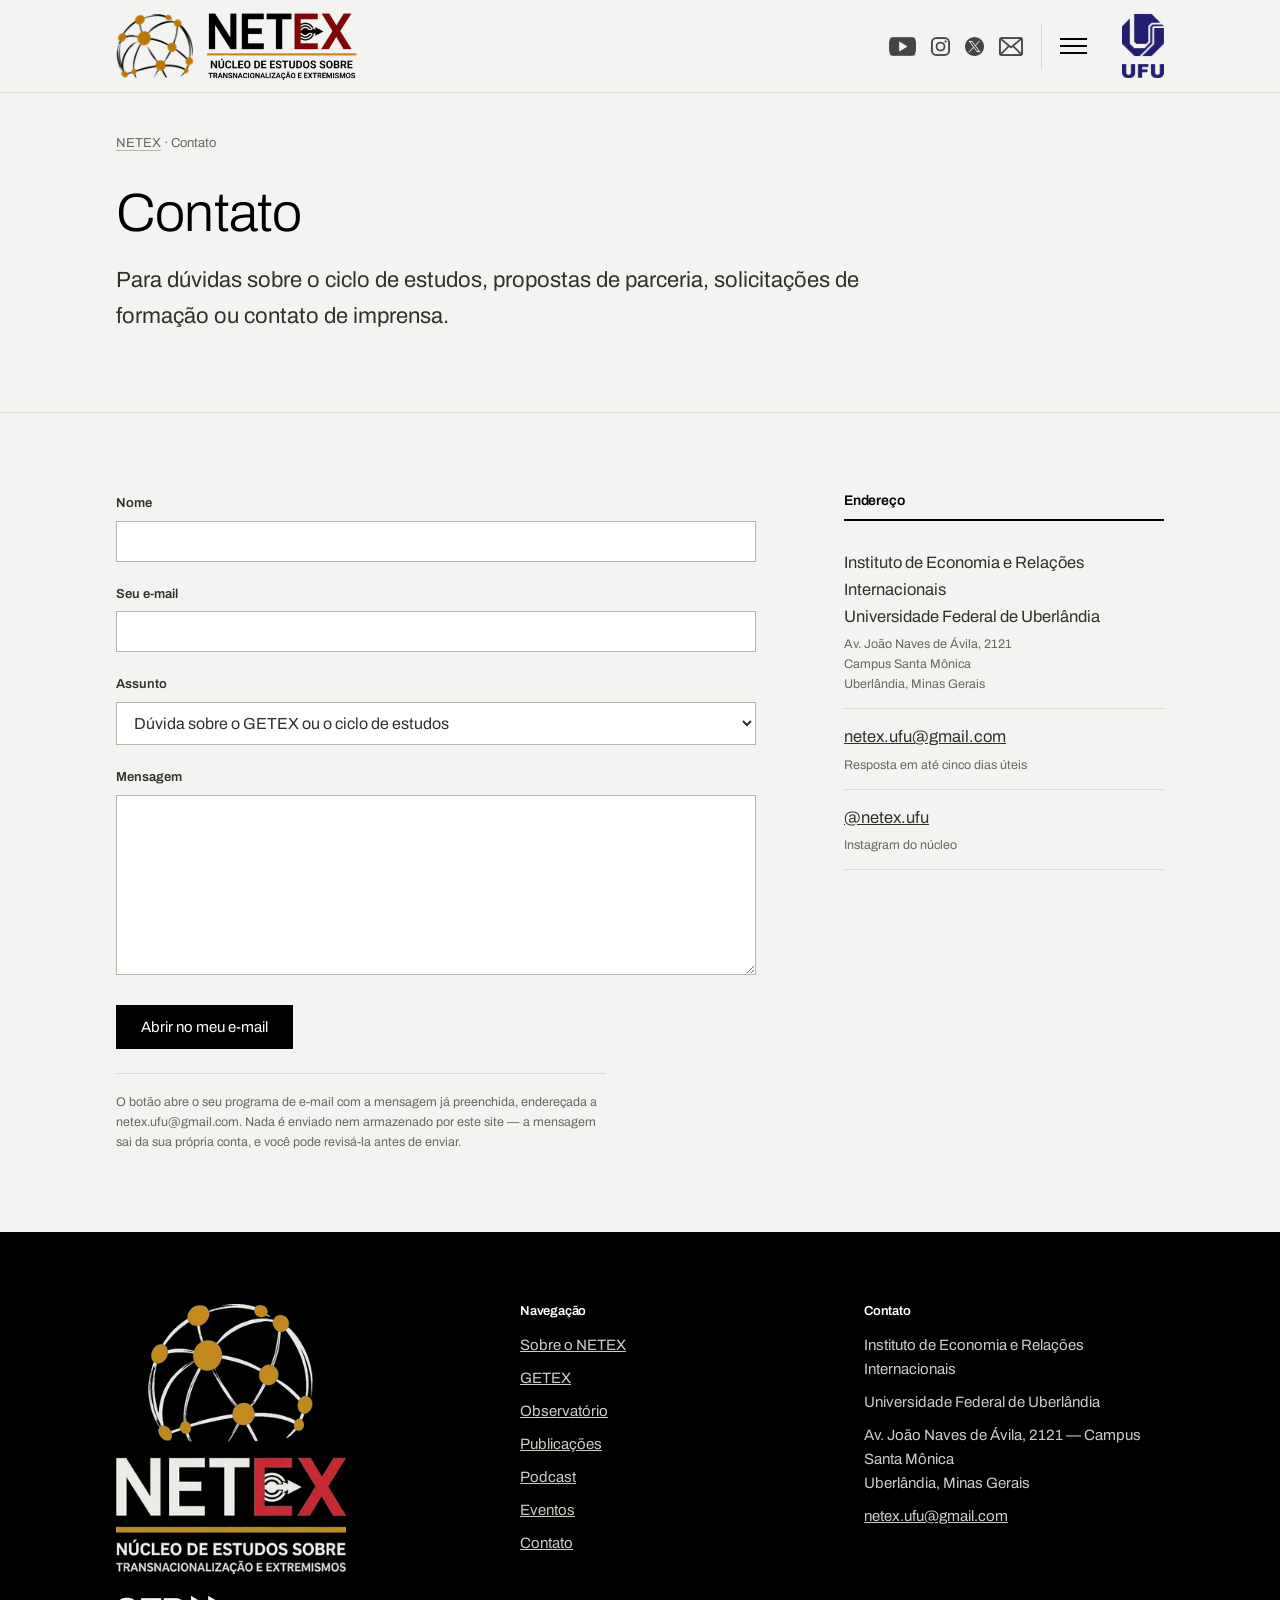
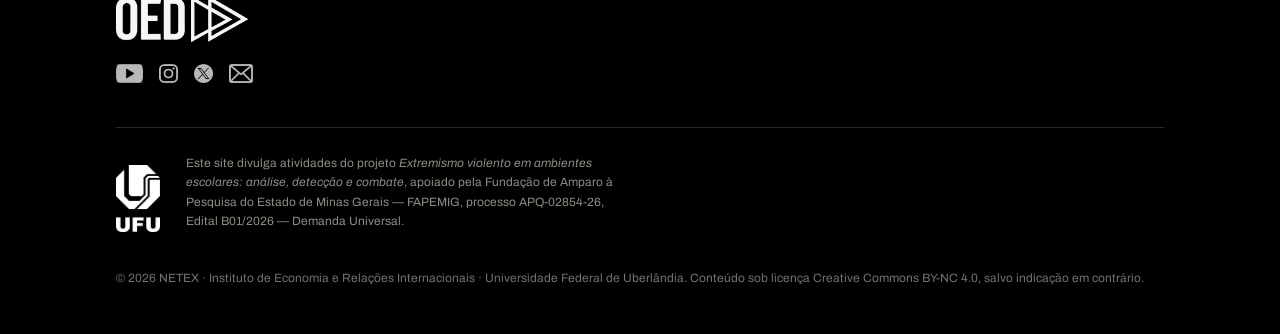
==== contato.html @ 626e9ee5 "site inicial" ====
<!DOCTYPE html>
<html lang="pt-BR">
<head>
<meta charset="utf-8">
<meta name="viewport" content="width=device-width, initial-scale=1">
<title>Contato | NETEX-UFU</title>
<meta name="description" content="Fale com o Núcleo de Estudos sobre Transnacionalização e Extremismos da UFU.">
<link rel="preconnect" href="https://fonts.googleapis.com">
<link rel="preconnect" href="https://fonts.gstatic.com" crossorigin>
<link href="https://fonts.googleapis.com/css2?family=Archivo:ital,wght@0,300;0,400;0,500;0,600;1,400&display=swap" rel="stylesheet">
<link rel="stylesheet" href="estilo.css">
</head>
<body>
<a class="pula" href="#conteudo">Ir para o conteúdo</a>

<header class="topo">
  <div class="wrap">
    <a class="marca" href="index.html" aria-label="NETEX — página inicial">
      <span class="simbolo" role="img" aria-hidden="true"></span>
      <span class="logotipo" role="img" aria-label="NETEX — Núcleo de Estudos sobre Transnacionalização e Extremismos"></span>
    </a>
    <div class="dir">
      <div class="sociais">
        <a href="#" aria-label="YouTube do NETEX"><span class="ic-youtube"></span></a>
        <a href="https://www.instagram.com/netex.ufu/" target="_blank" rel="noopener" aria-label="Instagram do NETEX"><span class="ic-instagram"></span></a>
        <a href="#" aria-label="Perfil do NETEX no X"><span class="ic-x"></span></a>
        <a href="mailto:netex.ufu@gmail.com" aria-label="E-mail do NETEX"><span class="ic-email"></span></a>
      </div>
      <span class="divisor" aria-hidden="true"></span>
      <button class="menu-btn" aria-expanded="false" aria-controls="nav" aria-label="Abrir o menu">
        <span></span><span></span><span></span>
      </button>
      <a class="marca-ufu" href="https://www.ufu.br" aria-label="Universidade Federal de Uberlândia">
        <span class="selo-ufu-topo" role="img" aria-hidden="true"></span>
      </a>
    </div>
    <nav class="nav" id="nav">
      <a href="sobre.html">Sobre o NETEX</a>
      <a href="getex.html">GETEX</a>
      <a href="observatorio.html">Observatório</a>
      <a href="publicacoes.html">Publicações</a>
      <a href="podcast.html">Podcast</a>
      <a href="eventos.html">Eventos</a>
      <a href="contato.html" class="ativo" aria-current="page">Contato</a>
      <a class="entrar" href="#">Entrar</a>
    </nav>
  </div>
</header>

<main id="conteudo">
<div class="wrap">
  <p class="trilha"><a href="index.html">NETEX</a> · Contato</p>
</div>

<section class="cabeca">
  <div class="wrap">
    <h1>Contato</h1>
    <p class="deck">Para dúvidas sobre o ciclo de estudos, propostas de parceria, solicitações de
    formação ou contato de imprensa.</p>
  </div>
</section>

<section class="secao" id="formulario">
  <div class="wrap">
    <div class="duas-colunas">
      <div>
        <div class="formulario">
          <div class="campo">
            <label for="nome">Nome</label>
            <input type="text" id="nome" autocomplete="name">
          </div>
          <div class="campo">
            <label for="remetente">Seu e-mail</label>
            <input type="email" id="remetente" autocomplete="email">
          </div>
          <div class="campo">
            <label for="assunto">Assunto</label>
            <select id="assunto">
              <option>Dúvida sobre o GETEX ou o ciclo de estudos</option>
              <option>Solicitação de formação para escola ou instituição</option>
              <option>Proposta de parceria ou pesquisa</option>
              <option>Imprensa</option>
              <option>Outro</option>
            </select>
          </div>
          <div class="campo">
            <label for="mensagem">Mensagem</label>
            <textarea id="mensagem"></textarea>
          </div>
          <button type="button" class="botao-escuro" id="enviar">Abrir no meu e-mail</button>
          <p class="privacidade">O botão abre o seu programa de e-mail com a mensagem já preenchida,
          endereçada a netex.ufu@gmail.com. Nada é enviado nem armazenado por este site — a mensagem sai da sua
          própria conta, e você pode revisá-la antes de enviar.</p>
        </div>
      </div>

      <aside class="lateral">
        <h3>Endereço</h3>
        <div class="agenda-item">
          <span class="oque">Instituto de Economia e Relações Internacionais<br>
          Universidade Federal de Uberlândia</span>
          <span class="onde">Av. João Naves de Ávila, 2121<br>Campus Santa Mônica<br>
          Uberlândia, Minas Gerais</span>
        </div>
        <div class="agenda-item">
          <span class="oque"><a href="mailto:netex.ufu@gmail.com">netex.ufu@gmail.com</a></span>
          <span class="onde">Resposta em até cinco dias úteis</span>
        </div>
        <div class="agenda-item">
          <span class="oque"><a href="https://www.instagram.com/netex.ufu/" target="_blank" rel="noopener">@netex.ufu</a></span>
          <span class="onde">Instagram do núcleo</span>
        </div>
      </aside>
    </div>
  </div>
</section>
</main>

<footer class="rodape" id="contato-rodape">
  <div class="wrap">
    <div class="rodape-grade">
      <div>
        <span class="logo-negativo" role="img" aria-label="NETEX — Núcleo de Estudos sobre Transnacionalização e Extremismos"></span>
        <a href="https://www.oedbrasil.com.br" target="_blank" rel="noopener"
           aria-label="Observatório da Extrema Direita"><span class="oed-rodape" role="img"></span></a>
        <div class="sociais-rodape">
          <a href="#" aria-label="YouTube"><span class="ic-youtube"></span></a>
          <a href="https://www.instagram.com/netex.ufu/" target="_blank" rel="noopener" aria-label="Instagram"><span class="ic-instagram"></span></a>
          <a href="#" aria-label="X"><span class="ic-x"></span></a>
          <a href="mailto:netex.ufu@gmail.com" aria-label="E-mail"><span class="ic-email"></span></a>
        </div>
      </div>
      <div>
        <h3>Navegação</h3>
        <ul>
          <li><a href="sobre.html">Sobre o NETEX</a></li>
          <li><a href="getex.html">GETEX</a></li>
          <li><a href="observatorio.html">Observatório</a></li>
          <li><a href="publicacoes.html">Publicações</a></li>
          <li><a href="podcast.html">Podcast</a></li>
          <li><a href="eventos.html">Eventos</a></li>
          <li><a href="contato.html">Contato</a></li>
        </ul>
      </div>
      <div>
        <h3>Contato</h3>
        <ul>
          <li>Instituto de Economia e Relações Internacionais</li>
          <li>Universidade Federal de Uberlândia</li>
          <li>Av. João Naves de Ávila, 2121 — Campus Santa Mônica<br>Uberlândia, Minas Gerais</li>
          <li><a href="mailto:netex.ufu@gmail.com">netex.ufu@gmail.com</a></li>
        </ul>
      </div>
    </div>
    <div class="selos">
      <span class="selo-ufu" role="img" aria-label="Universidade Federal de Uberlândia"></span>
      <p class="fomento">Este site divulga atividades do projeto <em>Extremismo violento em ambientes
      escolares: análise, detecção e combate</em>, apoiado pela Fundação de Amparo à Pesquisa do Estado
      de Minas Gerais — FAPEMIG, processo APQ-02854-26, Edital B01/2026 — Demanda Universal.</p>
    </div>
    <p class="legal">© 2026 NETEX · Instituto de Economia e Relações Internacionais · Universidade
    Federal de Uberlândia. Conteúdo sob licença Creative Commons BY-NC 4.0, salvo indicação em
    contrário.</p>
  </div>
</footer>

<script>
/* Menu suspenso. Fecha ao escolher um item, ao clicar fora ou com Esc. */
(function(){
  var b=document.querySelector('.menu-btn'), n=document.getElementById('nav');
  if(!b) return;
  function fechar(){ n.classList.remove('aberta'); b.classList.remove('aberto');
    b.setAttribute('aria-expanded','false'); b.setAttribute('aria-label','Abrir o menu'); }
  b.addEventListener('click',function(e){ e.stopPropagation();
    var aberta=n.classList.toggle('aberta');
    b.classList.toggle('aberto',aberta);
    b.setAttribute('aria-expanded',aberta);
    b.setAttribute('aria-label',aberta?'Fechar o menu':'Abrir o menu'); });
  n.addEventListener('click',function(e){ if(e.target.tagName==='A') fechar(); });
  document.addEventListener('click',function(e){ if(!n.contains(e.target)) fechar(); });
  document.addEventListener('keydown',function(e){ if(e.key==='Escape') fechar(); });
})();
</script>
<script>
/* Monta uma mensagem e abre o programa de e-mail do usuário. */
(function(){
  var b=document.getElementById('enviar'); if(!b) return;
  b.addEventListener('click',function(){
    var v=function(id){ return (document.getElementById(id).value||'').trim(); };
    if(!v('mensagem')){ document.getElementById('mensagem').focus(); return; }
    var corpo='Nome: '+v('nome')+'\nE-mail: '+v('remetente')+'\n\n'+v('mensagem');
    window.location.href='mailto:netex.ufu@gmail.com'
      +'?subject='+encodeURIComponent('[Site NETEX] '+v('assunto'))
      +'&body='+encodeURIComponent(corpo);
  });
})();
</script>
</body>
</html>
---- estilo.css ----
/* ══════════════════════════════════════════════════════════════════
   NETEX — folha de estilo única. Alterar aqui muda todas as páginas.
   1. Variáveis   2. Base   3. Cabeçalho   4. Destaque   5. Seções
   6. Componentes   7. Rodapé   8. Responsivo
   ══════════════════════════════════════════════════════════════════ */

/* ── 1. VARIÁVEIS ─────────────────────────────────────────────── */
:root{
  --preto:#000000;
  --tinta:#33302c;
  --tinta-fraca:#6b6660;
  --ocre:#c3891b;
  --ocre-escuro:#8a5f10;
  --carmim:#811316;
  --papel:#f3f3f1;
  --branco:#ffffff;
  --linha:#dbd9d3;
  --linha-forte:#b8b5ad;
  --ui:'Archivo',system-ui,sans-serif;
  --prosa:'Archivo',system-ui,sans-serif;
  --larg:1160px;
  --gutter:clamp(20px,5vw,56px);
}

/* ── 2. BASE ──────────────────────────────────────────────────── */
*{box-sizing:border-box}
html{scroll-behavior:smooth}
@media (prefers-reduced-motion:reduce){html{scroll-behavior:auto}*{animation:none!important;transition:none!important}}
body{margin:0;background:var(--papel);color:var(--tinta);font-family:var(--prosa);
  font-size:17px;line-height:1.6;-webkit-font-smoothing:antialiased}
img{max-width:100%;display:block}
a{color:inherit}
h1,h2,h3,h4{margin:0;font-weight:500;line-height:1.14;color:var(--preto);letter-spacing:-.015em}
p{margin:0 0 1em}
.wrap{max-width:var(--larg);margin:0 auto;padding:0 var(--gutter)}
.prosa{max-width:68ch}
.prosa p{margin-bottom:1.15em}
:focus-visible{outline:2px solid var(--ocre-escuro);outline-offset:3px}
.pula{position:absolute;left:-9999px}
.pula:focus{left:var(--gutter);top:12px;z-index:99;background:var(--preto);color:#fff;
  padding:10px 16px;font-family:var(--ui);font-size:14px}
.meta{font-family:var(--ui);font-size:13px;color:var(--tinta-fraca)}

/* ── 3. CABEÇALHO ─────────────────────────────────────────────── */
.topo{position:sticky;top:0;z-index:50;background:var(--papel);border-bottom:1px solid var(--linha)}
.topo .wrap{position:relative;display:flex;align-items:center;gap:26px;min-height:92px}
.marca{display:flex;align-items:center;gap:14px;text-decoration:none;flex-shrink:0}
.simbolo{width:77px;height:64px;background:url("img/netex-globo.webp") no-repeat center/contain}
.logotipo{width:150px;height:67px;background:url("img/netex-logotipo.webp") no-repeat left center/contain}
.dir{display:flex;align-items:center;gap:18px;margin-left:auto;flex-shrink:0}
.sociais{display:flex;align-items:center;gap:15px}
.sociais a{display:block;opacity:.72;transition:opacity .18s}
.sociais a:hover{opacity:1}
.sociais span{display:block;height:19px;background-repeat:no-repeat;background-position:center;
  background-size:contain}
.ic-youtube{width:27px;background-image:url("img/ic-youtube.webp")}
.ic-instagram{width:19px;background-image:url("img/ic-instagram.webp")}
.ic-x{width:19px;background-image:url("img/ic-x.webp")}
.ic-email{width:24px;background-image:url("img/ic-email.webp")}
.divisor{width:1px;height:46px;background:var(--linha);flex-shrink:0}
.marca-ufu{display:flex;align-items:center;flex-shrink:0}
.selo-ufu-topo{display:block;width:42px;height:64px;flex-shrink:0;
  background:url("img/ufu.webp") no-repeat center/contain}
.menu-btn{display:flex;flex-direction:column;justify-content:center;gap:5px;width:44px;height:44px;
  padding:0;background:none;border:none;cursor:pointer;flex-shrink:0}
.menu-btn span{display:block;width:27px;height:2px;background:var(--preto);
  transition:transform .25s ease,opacity .18s ease}
.menu-btn.aberto span:nth-child(1){transform:translateY(7px) rotate(45deg)}
.menu-btn.aberto span:nth-child(2){opacity:0}
.menu-btn.aberto span:nth-child(3){transform:translateY(-7px) rotate(-45deg)}

/* painel do menu */
.nav{position:absolute;top:calc(100% + 10px);right:var(--gutter);z-index:60;display:none;
  flex-direction:column;gap:0;min-width:290px;padding:12px 0 14px;
  background:rgba(248,247,245,.82);
  -webkit-backdrop-filter:blur(18px) saturate(1.35);backdrop-filter:blur(18px) saturate(1.35);
  border:1px solid rgba(0,0,0,.10);border-radius:2px;
  box-shadow:0 18px 48px rgba(20,14,6,.26);font-family:var(--ui);font-size:16px}
.nav.aberta{display:flex}
.nav a{text-decoration:none;color:var(--preto);padding:12px 30px;
  border-left:3px solid transparent;transition:background .15s,border-color .15s}
.nav a:hover{background:rgba(195,137,27,.14);border-left-color:var(--ocre)}
.nav a.ativo{border-left-color:var(--carmim);font-weight:600}
.nav .entrar{margin:12px 30px 2px;padding:11px 0;text-align:center;font-size:15px;
  border:1px solid var(--preto);border-left-width:1px;background:var(--preto);color:#fff}
.nav .entrar:hover{background:transparent;color:var(--preto);border-left-color:var(--preto)}

/* ── 4. DESTAQUE (página inicial) ─────────────────────────────── */
.destaque{position:relative;overflow:hidden;background:#2d080b}
.destaque-fundo{position:absolute;inset:0;background:url("img/destaque.webp") no-repeat center/cover}
.destaque-fundo::after{content:"";position:absolute;inset:0;background:rgba(28,5,7,.12)}
.destaque-topo{position:relative;z-index:2;padding:clamp(48px,6vw,84px) 0;
  background:linear-gradient(100deg,rgba(28,5,7,.90) 0%,rgba(28,5,7,.72) 34%,
    rgba(28,5,7,.24) 72%,rgba(28,5,7,.04) 100%)}

/* vitrine em forma de livro: as páginas viram sobre a lombada esquerda */
.vitrine{width:min(400px,46%)}
.livro{position:relative;width:100%;aspect-ratio:5/7;perspective:2000px}
.livro::before{content:"";position:absolute;left:-9px;top:6px;bottom:6px;width:9px;
  background:linear-gradient(90deg,rgba(0,0,0,0),rgba(0,0,0,.45));z-index:0}
.folha{position:absolute;inset:0;transform-origin:left center;transform-style:preserve-3d;
  transition:transform 1.05s cubic-bezier(.46,.03,.28,1)}
.folha.virada{transform:rotateY(-171deg)}
.face{position:absolute;inset:0;backface-visibility:hidden;-webkit-backface-visibility:hidden;
  overflow:hidden;display:flex;flex-direction:column;
  background:linear-gradient(90deg,rgba(120,86,52,.16) 0%,rgba(120,86,52,0) 9%),
             url("img/papel.webp") center/cover;
  border:1px solid rgba(90,64,40,.28);
  box-shadow:0 10px 34px rgba(12,3,4,.42)}
.face.verso{transform:rotateY(180deg);
  background:linear-gradient(270deg,rgba(120,86,52,0) 68%,rgba(120,86,52,.22) 100%),
             url("img/papel.webp") center/cover}
/* a primeira folha é a capa do livro */
.folha-capa .face.frente{padding:0;background:#4a1230}
.pg-capa{display:block;width:100%;height:100%;
  background:url("img/capa-livro.webp") no-repeat center/cover}
.folha-link{display:flex;flex-direction:column;height:100%;text-decoration:none;padding:13px}
.pg-img{display:block;width:100%;aspect-ratio:16/11;background:no-repeat center/cover;
  border:1px solid rgba(90,64,40,.30);flex-shrink:0}
.pg-faixa{display:flex;flex-direction:column;padding:14px 4px 0;flex:1;min-height:0}
.pg-pilula{display:inline-block;font-family:var(--ui);font-size:9.5px;font-weight:600;
  letter-spacing:.12em;text-transform:uppercase;color:#fff;background:var(--carmim);padding:4px 9px}
.pg-tit{display:block;color:#241a12;font-size:clamp(17px,2vw,21px);line-height:1.16;
  font-weight:600;margin-top:11px;letter-spacing:-.015em}
.folha-link:hover .pg-tit{color:var(--carmim)}
.pg-meta{display:block;font-family:var(--ui);font-size:12px;line-height:1.55;
  color:#6f6252;margin-top:10px}
.pg-num{display:block;font-family:var(--ui);font-size:10.5px;letter-spacing:.1em;
  color:#9c8c78;margin-top:auto;padding-top:12px;border-top:1px solid rgba(120,86,52,.26)}
.vit-ctrl{display:flex;align-items:center;gap:16px;margin-top:18px}
.vit-btn{font-family:var(--ui);font-size:11.5px;letter-spacing:.04em;background:none;cursor:pointer;
  color:#e5d3d4;border:1px solid rgba(255,255,255,.4);padding:5px 12px}
.vit-btn:hover{border-color:#fff;color:#fff}
.vit-pontos{display:flex;gap:8px}
.vit-ponto{width:30px;height:3px;padding:0;border:none;background:rgba(255,255,255,.32);cursor:pointer}
.vit-ponto[aria-current="true"]{background:var(--ocre)}
.vit-ponto:focus-visible{outline:2px solid var(--ocre);outline-offset:4px}
.vit-conta{font-family:var(--ui);font-size:11.5px;color:#b39799;margin-left:auto}
@media (prefers-reduced-motion:reduce){.folha{transition:none}}

/* ── 5. SEÇÕES E ABERTURAS DE PÁGINA ──────────────────────────── */
.abertura{padding:clamp(48px,7vw,86px) 0 clamp(40px,5.5vw,64px)}
.abertura h1{font-size:clamp(30px,4.8vw,50px);line-height:1.1;max-width:21ch;font-weight:300}
.abertura .sub{font-size:clamp(17px,2vw,20px);max-width:56ch;margin-top:26px}
.credenciais{display:flex;flex-wrap:wrap;gap:8px 26px;margin-top:30px;padding-top:20px;
  border-top:1px solid var(--linha);font-family:var(--ui);font-size:14px;color:var(--tinta-fraca)}
.secao{padding:clamp(44px,6.5vw,80px) 0;border-top:1px solid var(--linha)}
.secao-topo{margin-bottom:32px}
.secao h2{font-size:clamp(23px,2.9vw,31px);font-weight:500}
.secao-topo p{margin:10px 0 0;max-width:62ch;color:var(--tinta-fraca);font-size:16.5px}
.link-mais{font-family:var(--ui);font-size:14px;text-decoration:none;
  border-bottom:1px solid var(--ocre);padding-bottom:2px;white-space:nowrap}

/* abertura das páginas internas */
.trilha{font-family:var(--ui);font-size:13px;color:var(--tinta-fraca);padding-top:clamp(26px,4vw,40px)}
.trilha a{text-decoration:none;border-bottom:1px solid var(--linha-forte)}
.cabeca{padding:18px 0 clamp(36px,5vw,56px)}
.cabeca h1{font-size:clamp(32px,5vw,54px);font-weight:300;line-height:1.05;max-width:18ch}
.cabeca .deck{font-size:clamp(18px,2.1vw,22px);max-width:58ch;margin-top:22px}
.cabeca .fonte{font-family:var(--ui);font-size:14px;color:var(--tinta-fraca);max-width:60ch;
  margin-top:20px;padding-top:18px;border-top:1px solid var(--linha)}
.marca-pagina{display:block;width:clamp(190px,26vw,260px);height:clamp(90px,12vw,120px);
  background:no-repeat left center/contain;margin-bottom:22px}
.m-netex{background-image:url("img/netex-completo.webp");width:clamp(200px,25vw,270px);height:clamp(140px,18vw,190px)}
.m-getex{background-image:url("img/getex-logo.webp");height:clamp(48px,6.5vw,68px)}
.expansao{font-family:var(--ui);font-size:clamp(15px,1.8vw,17px);color:var(--tinta-fraca);
  margin:14px 0 0;padding-top:12px;border-top:1px solid var(--linha);max-width:46ch}

/* ── 6. COMPONENTES ───────────────────────────────────────────── */
.duas-colunas{display:grid;grid-template-columns:1fr 320px;gap:56px;align-items:start}
.lateral h3{font-family:var(--ui);font-size:14px;font-weight:600;margin-bottom:14px;
  padding-bottom:10px;border-bottom:2px solid var(--preto)}
.agenda-item{padding:14px 0;border-bottom:1px solid var(--linha)}
.agenda-item .quando{font-family:var(--ui);font-size:13px;color:var(--carmim);display:block;
  margin-bottom:3px;font-weight:600}
.agenda-item .oque{font-size:16.5px;line-height:1.35}
.agenda-item .onde{display:block;font-family:var(--ui);font-size:12.5px;color:var(--tinta-fraca);
  margin-top:4px}

.linhas{display:grid;grid-template-columns:repeat(auto-fit,minmax(280px,1fr));gap:2px 44px}
.linha-item{padding:20px 0;border-top:1px solid var(--linha)}
.linha-item h3{font-size:18px;font-weight:600;margin-bottom:7px}
.linha-item p{font-size:15.5px;color:var(--tinta-fraca);margin:0}

.frentes{display:grid;grid-template-columns:repeat(auto-fit,minmax(260px,1fr));gap:1px;
  background:var(--linha)}
.frente{background:var(--papel);padding:26px 24px 28px}
.frente h3{font-size:20px;margin-bottom:10px}
.frente h3 a{text-decoration:none;border-bottom:1px solid var(--ocre)}
.frente p{font-size:15.5px;color:var(--tinta-fraca)}
.frente .estado{font-family:var(--ui);font-size:12px;color:var(--ocre-escuro);
  border:1px solid var(--ocre);padding:2px 8px;display:inline-block;margin-bottom:14px}
.frente .estado.ativo{color:var(--carmim);border-color:var(--carmim)}

.caixa{background:var(--branco);border:1px solid var(--linha);padding:clamp(24px,3.4vw,40px)}
.caixa h3{font-size:clamp(20px,2.5vw,26px);max-width:32ch;margin-bottom:14px}
.dados{display:grid;grid-template-columns:repeat(auto-fit,minmax(150px,1fr));gap:22px;
  margin-top:26px;padding-top:22px;border-top:1px solid var(--linha)}
.dados dt{font-family:var(--ui);font-size:12px;color:var(--tinta-fraca);margin-bottom:4px}
.dados dd{margin:0;font-size:16px;line-height:1.4}

.equipe{display:grid;grid-template-columns:repeat(auto-fit,minmax(230px,1fr));gap:0 40px}
.pessoa{padding:15px 0;border-top:1px solid var(--linha)}
.pessoa .nome{font-size:16.5px;line-height:1.3}
.pessoa .onde{font-family:var(--ui);font-size:13px;color:var(--tinta-fraca);margin-top:3px}
.redes{display:grid;grid-template-columns:repeat(auto-fit,minmax(250px,1fr));gap:26px 44px}
.rede{padding-top:16px;border-top:2px solid var(--preto)}
.rede h3{font-family:var(--ui);font-size:15px;font-weight:600;margin-bottom:6px}
.rede p{font-size:15px;color:var(--tinta-fraca);margin:0}

.rolagem{overflow-x:auto;border:1px solid var(--linha);background:var(--branco)}
.rolagem table{border-collapse:collapse;width:100%}
.rolagem th,.rolagem td{text-align:left;vertical-align:top;padding:13px 16px;
  border-bottom:1px solid var(--linha)}
.rolagem thead th{font-family:var(--ui);font-size:12px;font-weight:600;color:var(--tinta-fraca);
  border-bottom:1px solid var(--linha-forte);background:var(--papel)}
.rolagem tbody tr:last-child th,.rolagem tbody tr:last-child td{border-bottom:none}
table.woodley{min-width:960px;font-size:14.5px}
table.woodley tbody th{font-family:var(--ui);font-size:14.5px;font-weight:600;color:var(--preto);
  width:13%;border-right:1px solid var(--linha)}
table.woodley td.autores{width:12%;color:var(--tinta-fraca);font-style:italic}
table.woodley ul{margin:0;padding:0;list-style:none}
table.woodley li{margin-bottom:6px;line-height:1.4}
table.woodley tbody tr:nth-child(even){background:#fbfbfa}
table.modulos,table.sessoes,table.dinamica{min-width:560px;font-size:15.5px}
table.modulos td.num,table.sessoes td.n{font-family:var(--ui);font-size:14px;
  color:var(--tinta-fraca);width:44px}
table.modulos td.qtd,table.modulos td.quando,table.sessoes td.data{font-family:var(--ui);
  font-size:14px;color:var(--tinta-fraca);white-space:nowrap}
table.sessoes td.data{color:var(--tinta);width:150px}
table.dinamica td.tempo{font-family:var(--ui);font-size:14px;white-space:nowrap;
  color:var(--carmim);width:105px}
table.dinamica td.momento{width:26%}
.semestre{font-family:var(--ui);font-size:13px;font-weight:600;color:var(--carmim);
  margin:32px 0 12px;padding-bottom:8px;border-bottom:1px solid var(--linha-forte)}
.semestre:first-of-type{margin-top:0}
.nota{font-family:var(--ui);font-size:13.5px;color:var(--tinta-fraca);
  border-left:2px solid var(--ocre);padding:2px 0 2px 16px;margin:22px 0 0;max-width:66ch;
  line-height:1.6}

.faixa{background:var(--carmim);color:#fff}
.faixa .wrap{display:flex;flex-wrap:wrap;align-items:center;gap:20px 40px;
  padding-top:26px;padding-bottom:26px}
.faixa .txt{flex:1 1 380px}
.faixa h2{color:#fff;font-size:23px;font-weight:500}
.faixa p{margin:6px 0 0;font-size:15.5px;color:#f2dede}
.botao{font-family:var(--ui);font-size:15px;text-decoration:none;background:#fff;color:var(--carmim);
  padding:12px 22px;white-space:nowrap;border:1px solid #fff}
.botao:hover{background:transparent;color:#fff}
.botao-escuro{font-family:var(--ui);font-size:15px;text-decoration:none;background:var(--preto);
  color:#fff;padding:13px 24px;white-space:nowrap;border:1px solid var(--preto);display:inline-block}
.botao-escuro:hover{background:transparent;color:var(--preto)}

.colunas{display:grid;grid-template-columns:repeat(auto-fit,minmax(290px,1fr));gap:0 48px}
.bloco{padding:22px 0;border-top:1px solid var(--linha)}
.bloco h3{font-size:18px;margin-bottom:10px}
.bloco p,.bloco li{font-size:16px}
.bloco ul{margin:0;padding-left:19px}
.bloco li{margin-bottom:7px}
.campos{counter-reset:c;list-style:none;margin:0;padding:0;max-width:70ch}
.campos li{counter-increment:c;position:relative;padding:15px 0 15px 42px;
  border-top:1px solid var(--linha)}
.campos li::before{content:counter(c);position:absolute;left:0;top:15px;font-family:var(--ui);
  font-size:13px;color:var(--ocre-escuro);border:1px solid var(--ocre);width:24px;height:24px;
  display:grid;place-items:center}
.campos .limite{display:block;font-family:var(--ui);font-size:13px;color:var(--tinta-fraca);
  margin-top:4px}
.restrita{background:var(--branco);border:1px solid var(--linha-forte);padding:clamp(26px,3.4vw,40px);
  display:grid;grid-template-columns:1fr auto;gap:26px 40px;align-items:center}
.restrita h3{font-size:21px;margin-bottom:10px}
.restrita p{margin:0;font-size:16px;color:var(--tinta-fraca);max-width:60ch}
.inscricao{background:var(--branco);border:1px solid var(--linha-forte);padding:clamp(26px,3.4vw,40px)}
.inscricao h3{font-size:clamp(20px,2.5vw,26px);margin-bottom:8px}
.inscricao .antes{font-family:var(--ui);font-size:13px;color:var(--tinta-fraca);margin-bottom:22px}
.antes-lista{list-style:none;margin:0 0 26px;padding:0;max-width:64ch}
.antes-lista li{padding:11px 0 11px 26px;border-top:1px solid var(--linha);font-size:16px;
  position:relative}
.antes-lista li::before{content:"";position:absolute;left:0;top:20px;width:12px;height:1px;
  background:var(--ocre)}
.acoes{display:flex;flex-wrap:wrap;gap:14px 18px;align-items:center}
.acoes .secundario{font-family:var(--ui);font-size:14px;text-decoration:none;
  border-bottom:1px solid var(--linha-forte);padding-bottom:2px}
.privacidade{font-family:var(--ui);font-size:12.5px;line-height:1.6;color:var(--tinta-fraca);
  margin:24px 0 0;padding-top:18px;border-top:1px solid var(--linha);max-width:70ch}

/* capa em prancha */
.prancha{margin:0;max-width:820px}
.prancha img{width:100%;display:block;border:1px solid var(--linha)}
.prancha figcaption{margin-top:9px;font-family:var(--ui);font-size:11.5px;line-height:1.5;
  color:var(--tinta-fraca)}

/* episódios do podcast */
.episodios{display:grid;grid-template-columns:repeat(auto-fill,minmax(230px,1fr));gap:30px 26px}
.episodio{text-decoration:none;display:block}
.episodio img{width:100%;aspect-ratio:1/1;object-fit:cover;border:1px solid var(--linha)}
.episodio .num{font-family:var(--ui);font-size:12px;color:var(--ocre-escuro);
  font-weight:600;letter-spacing:.06em;margin-top:12px;display:block}
.episodio .tit{display:block;font-size:16.5px;line-height:1.3;margin-top:5px}
.episodio:hover .tit{color:var(--ocre-escuro)}

/* publicações em linha */
.item{display:block;text-decoration:none;padding:24px 0;border-top:1px solid var(--linha)}
.item:first-of-type{border-top:none;padding-top:0}
.item:hover h3{color:var(--ocre-escuro)}
.etiquetas{display:flex;flex-wrap:wrap;gap:8px;margin-bottom:9px}
.etiqueta{font-family:var(--ui);font-size:12px;padding:3px 9px;border:1px solid var(--linha-forte);
  color:var(--tinta-fraca)}
.etiqueta.tema{border-color:var(--ocre);color:var(--ocre-escuro)}
.item h3{font-size:20px;font-weight:500;line-height:1.32;max-width:42ch}
.item .meta{margin-top:9px}

/* formulário de contato */
.formulario{max-width:640px}
.campo{margin-bottom:22px}
.campo label{display:block;font-family:var(--ui);font-size:13px;font-weight:600;
  margin-bottom:7px;color:var(--tinta)}
.campo input,.campo textarea,.campo select{width:100%;font-family:var(--prosa);font-size:16px;
  color:var(--tinta);background:var(--branco);border:1px solid var(--linha-forte);
  padding:11px 13px;border-radius:0}
.campo textarea{min-height:180px;resize:vertical;line-height:1.5}
.campo input:focus,.campo textarea:focus,.campo select:focus{border-color:var(--ocre-escuro);outline:none}

/* ── 7. RODAPÉ ────────────────────────────────────────────────── */
.rodape{background:var(--preto);color:#cfccc6;padding:clamp(44px,6vw,72px) 0 34px;font-size:15px}
.rodape h3{color:#fff;font-family:var(--ui);font-size:13px;font-weight:600;margin-bottom:14px}
.rodape a{color:#cfccc6}
.rodape-grade{display:grid;grid-template-columns:1.2fr 1fr 1fr;gap:44px}
.logo-negativo{display:block;width:230px;height:270px;
  background:url("img/netex-negativo.webp") no-repeat left top/contain}
.rodape ul{list-style:none;margin:0;padding:0}
.rodape li{margin-bottom:9px}
.oed-rodape{display:block;width:132px;height:46px;
  background:url("img/oed-branco.webp") no-repeat left center/contain;margin-top:22px}
.sociais-rodape{display:flex;gap:16px;margin-top:22px}
.sociais-rodape span{display:block;height:19px;background-repeat:no-repeat;
  background-position:center;background-size:contain;filter:invert(1);opacity:.72}
.sociais-rodape a:hover span{opacity:1}
/* logos dos parceiros do podcast */
.parceiros{display:flex;align-items:center;gap:clamp(28px,5vw,56px);flex-wrap:wrap;
  padding:26px 0 30px;margin-bottom:8px;border-bottom:1px solid var(--linha)}
.parceiros span{display:block;background-repeat:no-repeat;
  background-position:center;background-size:contain}
.lg-oed{width:clamp(120px,15vw,168px);height:58px;background-image:url("img/oed.webp")}
.lg-chutando{width:78px;height:76px;background-image:url("img/chutando.webp")}
.selos{display:flex;align-items:center;gap:26px;flex-wrap:wrap;margin-top:44px;padding-top:26px;
  border-top:1px solid #2a2a2a}
.selo-ufu{width:44px;height:67px;background:url("img/ufu.webp") no-repeat center/contain;
  filter:brightness(0) invert(1)}
.fomento{font-family:var(--ui);font-size:12px;color:#8f8b84;max-width:62ch;line-height:1.6}
.legal{margin-top:26px;font-family:var(--ui);font-size:12px;color:#75716b}

/* ── 8. RESPONSIVO ────────────────────────────────────────────── */
@media (max-width:1000px){
  .sociais{display:none}
}
@media (max-width:860px){
  .vitrine{width:min(430px,72%)}
}
@media (max-width:900px){
  .duas-colunas{grid-template-columns:1fr;gap:44px}
  .rodape-grade{grid-template-columns:1fr 1fr;gap:34px}
  .logotipo{width:120px;height:54px}
  .simbolo{width:62px;height:52px}
}
@media (max-width:760px){
  .vitrine{width:100%}
  .nav{right:var(--gutter);left:var(--gutter);min-width:0}
  .rodape-grade{grid-template-columns:1fr}
  .restrita{grid-template-columns:1fr}
  .rolagem thead th{position:static}
  .topo .wrap{min-height:78px}
  .logotipo{width:104px;height:47px}
  .simbolo{width:54px;height:45px}
}
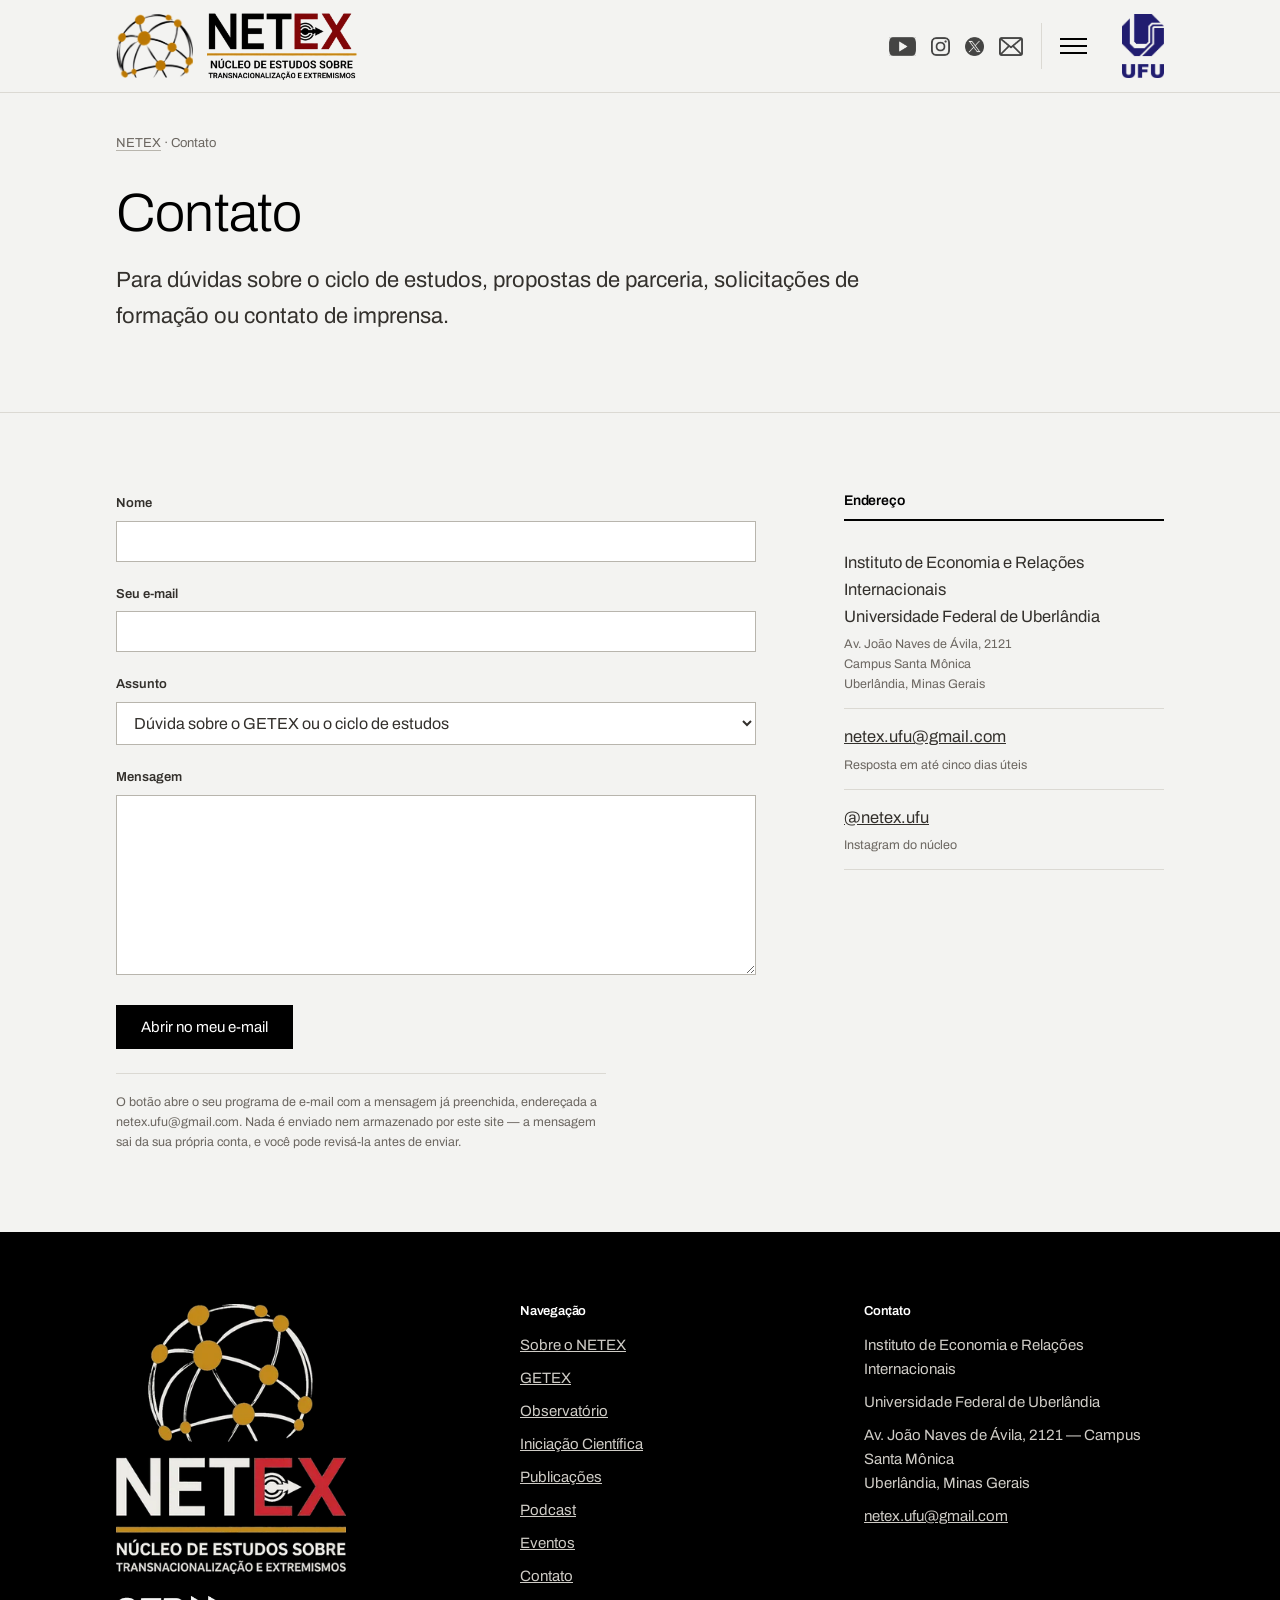
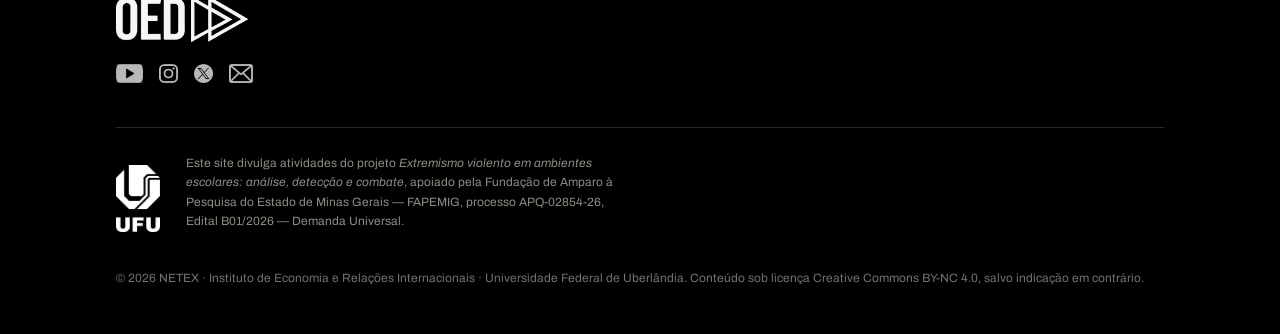
==== commit d450f93c: "página IC" ====
--- a/contato.html
+++ b/contato.html
@@ -9,6 +9,23 @@
 <link rel="preconnect" href="https://fonts.gstatic.com" crossorigin>
 <link href="https://fonts.googleapis.com/css2?family=Archivo:ital,wght@0,300;0,400;0,500;0,600;1,400&display=swap" rel="stylesheet">
 <link rel="stylesheet" href="estilo.css">
+<link rel="icon" href="/favicon.ico" sizes="any">
+<link rel="apple-touch-icon" href="/apple-touch-icon.png">
+<meta property="og:type" content="website">
+<meta property="og:site_name" content="NETEX-UFU">
+<meta property="og:locale" content="pt_BR">
+<meta property="og:url" content="https://netex-ufu.com.br/contato.html">
+<meta property="og:title" content="Contato | NETEX-UFU">
+<meta property="og:description" content="Fale com o Núcleo de Estudos sobre Transnacionalização e Extremismos da UFU.">
+<meta property="og:image" content="https://netex-ufu.com.br/og-netex.jpg">
+<meta property="og:image:width" content="1200">
+<meta property="og:image:height" content="630">
+<meta property="og:image:alt" content="Logotipo do NETEX: globo formado por arcos e nós conectados, sobre o nome NETEX e a legenda Núcleo de Estudos sobre Transnacionalização e Extremismos.">
+<meta name="twitter:card" content="summary_large_image">
+<meta name="twitter:title" content="Contato | NETEX-UFU">
+<meta name="twitter:description" content="Fale com o Núcleo de Estudos sobre Transnacionalização e Extremismos da UFU.">
+<meta name="twitter:image" content="https://netex-ufu.com.br/og-netex.jpg">
+<link rel="canonical" href="https://netex-ufu.com.br/contato.html">
 </head>
 <body>
 <a class="pula" href="#conteudo">Ir para o conteúdo</a>
@@ -38,6 +55,8 @@
       <a href="sobre.html">Sobre o NETEX</a>
       <a href="getex.html">GETEX</a>
       <a href="observatorio.html">Observatório</a>
+      <span class="nav-grupo">Pesquisa</span>
+      <a class="sub" href="iniciacao-cientifica.html">Iniciação Científica</a>
       <a href="publicacoes.html">Publicações</a>
       <a href="podcast.html">Podcast</a>
       <a href="eventos.html">Eventos</a>
@@ -136,6 +155,7 @@
           <li><a href="sobre.html">Sobre o NETEX</a></li>
           <li><a href="getex.html">GETEX</a></li>
           <li><a href="observatorio.html">Observatório</a></li>
+          <li><a href="iniciacao-cientifica.html">Iniciação Científica</a></li>
           <li><a href="publicacoes.html">Publicações</a></li>
           <li><a href="podcast.html">Podcast</a></li>
           <li><a href="eventos.html">Eventos</a></li>
--- a/estilo.css
+++ b/estilo.css
@@ -340,8 +340,11 @@
   padding:26px 0 30px;margin-bottom:8px;border-bottom:1px solid var(--linha)}
 .parceiros span{display:block;background-repeat:no-repeat;
   background-position:center;background-size:contain}
-.lg-oed{width:clamp(120px,15vw,168px);height:58px;background-image:url("img/oed.webp")}
-.lg-chutando{width:78px;height:76px;background-image:url("img/chutando.webp")}
+/* Tamanhos ampliados em 25% sobre os originais (OED 168x58, Chutando 78x76).
+   Para calibrar, mude os pares largura/altura mantendo a proporção de cada um:
+   OED 168:58 (~2,9:1) · Chutando 78:76 (~1,03:1). */
+.lg-oed{width:clamp(150px,18.75vw,210px);height:73px;background-image:url("img/oed.webp")}
+.lg-chutando{width:98px;height:95px;background-image:url("img/chutando.webp")}
 .selos{display:flex;align-items:center;gap:26px;flex-wrap:wrap;margin-top:44px;padding-top:26px;
   border-top:1px solid #2a2a2a}
 .selo-ufu{width:44px;height:67px;background:url("img/ufu.webp") no-repeat center/contain;
@@ -372,3 +375,19 @@
   .logotipo{width:104px;height:47px}
   .simbolo{width:54px;height:45px}
 }
+
+/* ── Menu: grupo "Pesquisa" ───────────────────────────────────── */
+.nav .nav-grupo{font-size:11.5px;font-weight:600;letter-spacing:.12em;text-transform:uppercase;
+  color:var(--tinta-fraca);padding:14px 30px 4px;margin-top:6px;border-top:1px solid var(--linha);
+  border-left:3px solid transparent}
+.nav a.sub{padding-left:46px;font-size:15px}
+.nav a.sub + a:not(.sub){margin-top:6px;border-top:1px solid var(--linha)}
+
+/* ── Página Iniciação Científica ──────────────────────────────── */
+.chamada-topo{display:flex;flex-wrap:wrap;justify-content:space-between;align-items:flex-start;
+  gap:20px 40px;margin-bottom:8px}
+.chamada-topo > div{flex:1 1 420px}
+.logo-fapemig{width:clamp(110px,14vw,150px);height:auto;flex-shrink:0;margin-bottom:10px}
+.subtitulo-tabela{font-size:18px;margin:22px 0 12px}
+table.cronograma{min-width:0}
+
